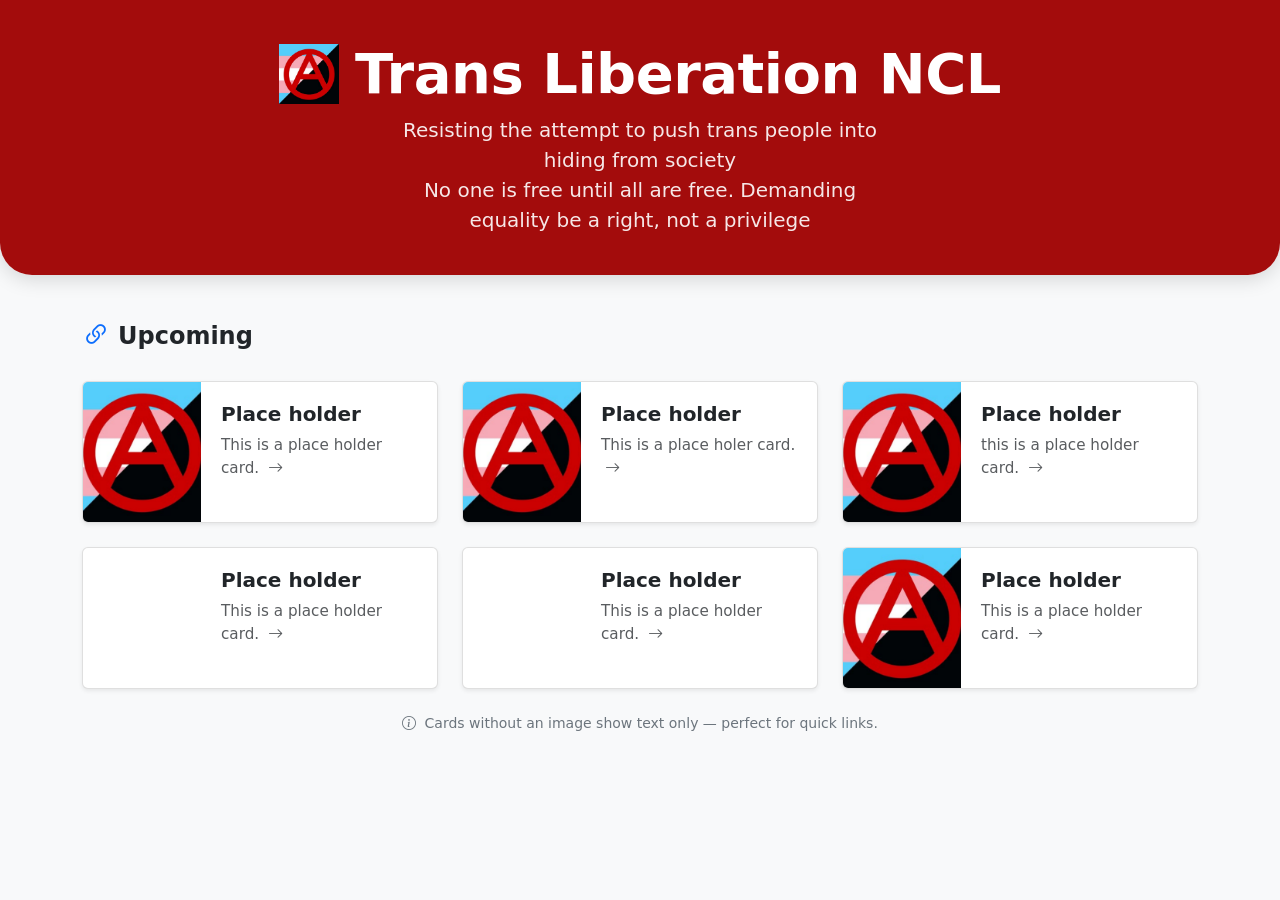
==== index.html @ 95a90405 "Basic website The base of the website is setup but will need a graphic designer to give it a second " ====
<!DOCTYPE html>
<html lang="en">
<head>
    <meta charset="UTF-8" />
    <meta name="viewport" content="width=device-width, initial-scale=1.0" />
    <title>Trans Liberation NCL</title>

    <!-- Bootstrap 5 -->
    <link href="https://cdn.jsdelivr.net/npm/bootstrap@5.3.2/dist/css/bootstrap.min.css"
    rel="stylesheet" />
    <link href="https://cdn.jsdelivr.net/npm/bootstrap-icons@1.11.3/font/bootstrap-icons.css" rel="stylesheet" />

    <!-- Custom CSS -->
    <link rel="stylesheet" href="styling/main.css" />

    <!-- ====== CUSTOM JS ====== -->
    <script src="js/theme.js" defer></script>

</head>

<body>

    <!-- ====== BANNER ====== -->
    <header class="banner text-center">
        <div class="container">
            <h1 class="display-4 mb-2 d-flex align-items-center gap-3 justify-content-center">
                <img src="Resources/Images/Logo.png" alt="Trans Liberation NCL Logo" class="img-fluid" style="max-height: 60px; width: auto;" />
                <span>Trans Liberation NCL</span>
            </h1>
            <p class="lead mb-0">
                Resisting the attempt to push trans people into hiding from society <br>
                No one is free until all are free. Demanding equality be a right, not a privilege
            </p>
        </div>
    </header>

    <!-- ====== CARDS SECTION ====== -->
    <main class="container">

        <!-- section title -->
        <div class="d-flex align-items-center gap-2 mb-4">
            <i class="bi bi-link-45deg fs-3 text-primary"></i>
            <h2 class="h4 fw-semibold m-0">Upcoming</h2>
        </div>

        <div class="row g-4">

            <!-- CARD 1 – with photo -->
            <div class="col-md-6 col-lg-4">
                <a href="#" class="card-link" target="_blank" rel="noopener">
                    <div class="card h-100">
                        <div class="row g-0 h-100">
                            <div class="col-4 col-sm-4 col-md-12 col-lg-4">
                                <div class="card-img-wrapper">
                                    <img
                                    src="Resources/Images/Logo.png"
                                    alt="Placeholder"
                                    loading="lazy"
                                    />
                                </div>
                            </div>
                            <div class="col-8 col-sm-8 col-md-12 col-lg-8">
                                <div class="card-body d-flex flex-column">
                                    <h5 class="card-title">Place holder</h5>
                                    <p class="card-text flex-grow-1">
                                        This is a place holder card.
                                        <i class="bi bi-arrow-right ms-1"></i>
                                    </p>
                                </div>
                            </div>
                        </div>
                    </div>
                </a>
            </div>

            <!-- CARD 2 – with photo -->
            <div class="col-md-6 col-lg-4">
                <a href="#" class="card-link" target="_blank" rel="noopener">
                    <div class="card h-100">
                        <div class="row g-0 h-100">
                            <div class="col-4 col-sm-4 col-md-12 col-lg-4">
                                <div class="card-img-wrapper">
                                    <img
                                    src="Resources/Images/Logo.png"
                                    alt="Placeholder"
                                    loading="lazy"
                                    />
                                </div>
                            </div>
                            <div class="col-8 col-sm-8 col-md-12 col-lg-8">
                                <div class="card-body d-flex flex-column">
                                    <h5 class="card-title">Place holder</h5>
                                    <p class="card-text flex-grow-1">
                                        This is a place holer card.
                                        <i class="bi bi-arrow-right ms-1"></i>
                                    </p>
                                </div>
                            </div>
                        </div>
                    </div>
                </a>
            </div>

            <!-- CARD 3 – with photo -->
            <div class="col-md-6 col-lg-4">
                <a href="#" class="card-link" target="_blank" rel="noopener">
                    <div class="card h-100">
                        <div class="row g-0 h-100">
                            <div class="col-4 col-sm-4 col-md-12 col-lg-4">
                                <div class="card-img-wrapper">
                                    <img
                                    src="Resources/Images/Logo.png"
                                    alt="Placeholder"
                                    loading="lazy"
                                    />
                                </div>
                            </div>
                            <div class="col-8 col-sm-8 col-md-12 col-lg-8">
                                <div class="card-body d-flex flex-column">
                                    <h5 class="card-title">Place holder</h5>
                                    <p class="card-text flex-grow-1">
                                        this is a place holder card.
                                        <i class="bi bi-arrow-right ms-1"></i>
                                    </p>
                                </div>
                            </div>
                        </div>
                    </div>
                </a>
            </div>

            <!-- CARD 4 – NO photo (text only) -->
            <div class="col-md-6 col-lg-4">
                <a href="#" class="card-link" target="_blank" rel="noopener">
                    <div class="card h-100">
                        <div class="row g-0 h-100">
                            <div class="col-4 col-sm-4 col-md-12 col-lg-4 d-none d-lg-block">
                                <!-- no image – empty spacer -->
                                <div class="card-img-wrapper bg-transparent"></div>
                            </div>
                            <div class="col-12 col-lg-8">
                                <div class="card-body d-flex flex-column">
                                    <h5 class="card-title">Place holder</h5>
                                    <p class="card-text flex-grow-1">
                                        This is a place holder card.
                                        <i class="bi bi-arrow-right ms-1"></i>
                                    </p>
                                </div>
                            </div>
                        </div>
                    </div>
                </a>
            </div>

            <!-- CARD 5 – NO photo (text only) -->
            <div class="col-md-6 col-lg-4">
                <a href="#" class="card-link" target="_blank" rel="noopener">
                    <div class="card h-100">
                        <div class="row g-0 h-100">
                            <div class="col-4 col-sm-4 col-md-12 col-lg-4 d-none d-lg-block">
                                <div class="card-img-wrapper bg-transparent"></div>
                            </div>
                            <div class="col-12 col-lg-8">
                                <div class="card-body d-flex flex-column">
                                    <h5 class="card-title">Place holder</h5>
                                    <p class="card-text flex-grow-1">
                                        This is a place holder card.
                                        <i class="bi bi-arrow-right ms-1"></i>
                                    </p>
                                </div>
                            </div>
                        </div>
                    </div>
                </a>
            </div>

            <!-- CARD 6 – with photo -->
            <div class="col-md-6 col-lg-4">
                <a href="#" class="card-link" target="_blank" rel="noopener">
                    <div class="card h-100">
                        <div class="row g-0 h-100">
                            <div class="col-4 col-sm-4 col-md-12 col-lg-4">
                                <div class="card-img-wrapper">
                                    <img
                                    src="Resources/Images/Logo.png"
                                    alt="Placeholder"
                                    loading="lazy"
                                    />
                                </div>
                            </div>
                            <div class="col-8 col-sm-8 col-md-12 col-lg-8">
                                <div class="card-body d-flex flex-column">
                                    <h5 class="card-title">Place holder</h5>
                                    <p class="card-text flex-grow-1">
                                        This is a place holder card.
                                        <i class="bi bi-arrow-right ms-1"></i>
                                    </p>
                                </div>
                            </div>
                        </div>
                    </div>
                </a>
            </div>

        </div><!-- /row -->

        <!-- optional: extra note -->
        <p class="text-center text-secondary mt-4 small">
            <i class="bi bi-info-circle me-1"></i>
            Cards without an image show text only — perfect for quick links.
        </p>

    </main>

</body>
</html>
---- styling/main.css ----
:root {
    --banner-bg: linear-gradient(135deg, #a30c0c, #a30c0c);
    --banner-text: #fff;
    --card-border: rgba(0, 0, 0, 0.125);
    --card-shadow: 0 0.125rem 0.25rem rgba(0, 0, 0, 0.075);
    --card-hover-shadow: 0 0.5rem 1rem rgba(0, 0, 0, 0.15);
    --body-bg: #f8f9fa;
    --body-color: #212529;
}

[data-bs-theme="dark"] {
    --banner-bg: linear-gradient(135deg, #a30c0c, #a30c0c);
    --banner-text: #f8f9fa;
    --card-border: rgba(255, 255, 255, 0.125);
    --card-shadow: 0 0.125rem 0.25rem rgba(0, 0, 0, 0.3);
    --card-hover-shadow: 0 0.5rem 1rem rgba(0, 0, 0, 0.5);
    --body-bg: #212529;
    --body-color: #f8f9fa;
}

body {
    background-color: var(--body-bg);
    color: var(--body-color);
    transition: background-color 0.25s, color 0.25s;
}

/* ---- banner ---- */
.banner {
    background: var(--banner-bg);
    color: var(--banner-text);
    padding: 2.5rem 0;
    border-radius: 0 0 2rem 2rem;
    margin-bottom: 2.5rem;
    box-shadow: 0 4px 20px rgba(0, 0, 0, 0.15);
    transition: background 0.3s;
}
.banner h1 {
    font-weight: 700;
    letter-spacing: -0.5px;
}
.banner p {
    opacity: 0.9;
    max-width: 500px;
    margin: 0 auto;
}

/* ---- toggle ---- */
.theme-toggle {
    display: flex;
    align-items: center;
    gap: 0.5rem;
    cursor: pointer;
    user-select: none;
}
.theme-toggle .form-check-input {
    width: 3rem;
    height: 1.6rem;
    cursor: pointer;
    background-color: #6c757d;
    border-color: #6c757d;
}
.theme-toggle .form-check-input:checked {
    background-color: #0d6efd;
    border-color: #0d6efd;
}
.theme-toggle .form-check-input:focus {
    box-shadow: 0 0 0 0.25rem rgba(13, 110, 253, 0.25);
}
.theme-toggle .bi {
    font-size: 1.2rem;
    transition: opacity 0.2s;
}

/* ---- cards ---- */
.card-link {
    text-decoration: none;
    color: inherit;
    display: block;
    transition: transform 0.2s, box-shadow 0.2s;
}
.card-link:hover {
    transform: translateY(-4px);
}
.card-link .card {
    border-color: var(--card-border);
    box-shadow: var(--card-shadow);
    transition: box-shadow 0.2s, border-color 0.2s;
    height: 100%;
    background-color: var(--bs-body-bg);
    color: var(--bs-body-color);
    overflow: hidden;
}
.card-link:hover .card {
    box-shadow: var(--card-hover-shadow);
    border-color: #0d6efd;
}
.card-link .card .card-img-wrapper {
    height: 100%;
    min-height: 140px;
    background-color: #e9ecef;
    display: flex;
    align-items: center;
    justify-content: center;
    overflow: hidden;
}
[data-bs-theme="dark"] .card-link .card .card-img-wrapper {
    background-color: #343a40;
}
.card-link .card .card-img-wrapper img {
    width: 100%;
    height: 100%;
    object-fit: cover;
}
.card-link .card .card-body {
    padding: 1.25rem;
}
.card-link .card .card-title {
    font-weight: 600;
    margin-bottom: 0.5rem;
    color: var(--bs-body-color);
}
.card-link .card .card-text {
    color: var(--bs-secondary-color);
    font-size: 0.95rem;
    margin-bottom: 0;
}
.card-link .card .card-text .bi-arrow-right {
    transition: transform 0.2s;
    display: inline-block;
}
.card-link:hover .card .card-text .bi-arrow-right {
    transform: translateX(4px);
}

/* small screens: image on top, text below */
@media (max-width: 767.98px) {
    .card-link .card .row.g-0 {
        flex-direction: column;
    }
    .card-link .card .card-img-wrapper {
        min-height: 160px;
        max-height: 200px;
    }
}

/* ---- footer ---- */
.footer {
    margin-top: 3rem;
    padding: 1.5rem 0;
    border-top: 1px solid var(--card-border);
    text-align: center;
    color: var(--bs-secondary-color);
    font-size: 0.9rem;
}

/* ---- utilities ---- */
.gap-2 {
    gap: 0.5rem;
}
.transition-all {
    transition: all 0.25s;
}
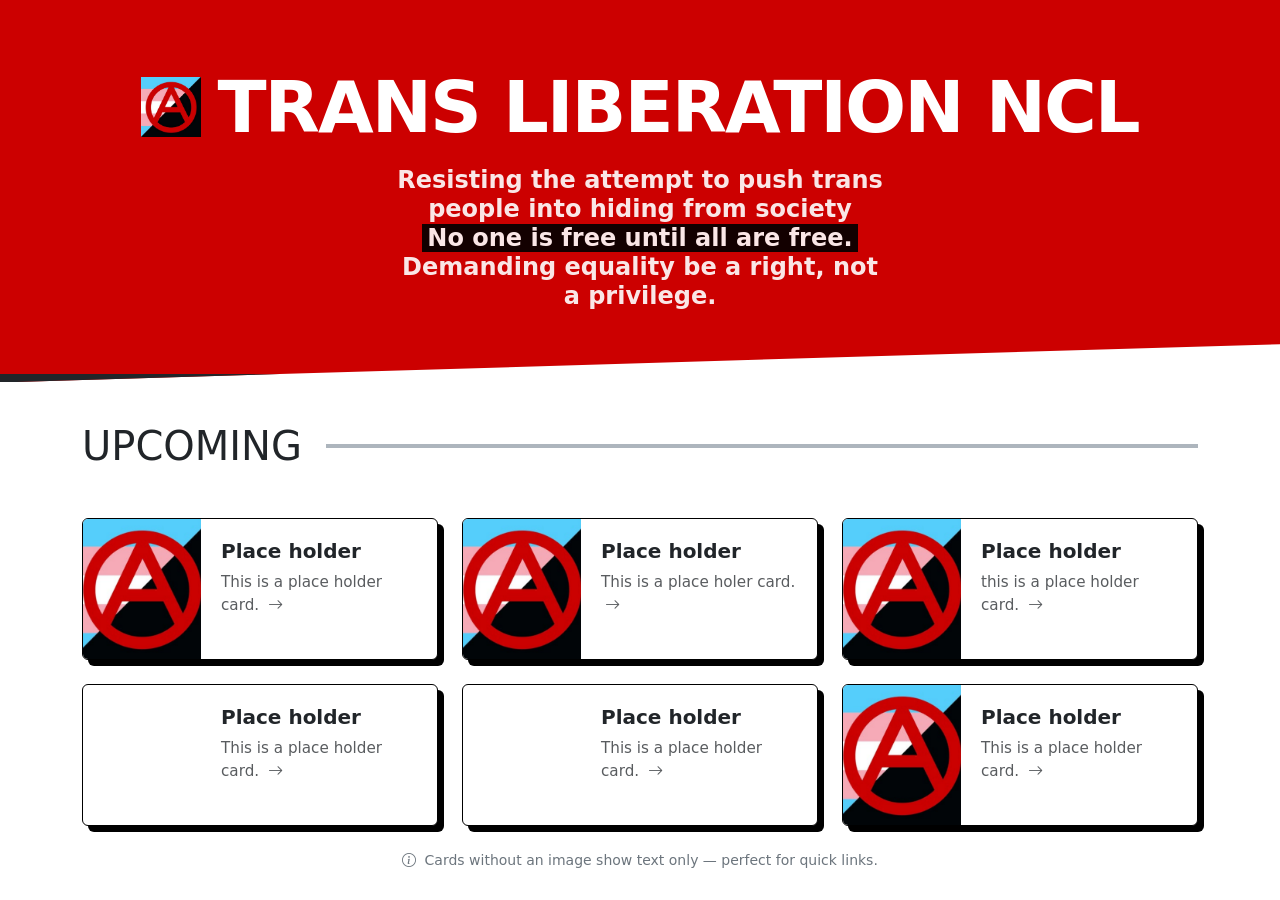
==== commit b95c3186: "New visual design More neobrutalist, bold, exciting" ====
--- a/index.html
+++ b/index.html
@@ -23,13 +23,13 @@
     <!-- ====== BANNER ====== -->
     <header class="banner text-center">
         <div class="container">
-            <h1 class="display-4 mb-2 d-flex align-items-center gap-3 justify-content-center">
+            <h1 class="display-2 fw-black mb-3 d-flex align-items-center gap-3 justify-content-center text-uppercase italic">
                 <img src="Resources/Images/Logo.png" alt="Trans Liberation NCL Logo" class="img-fluid" style="max-height: 60px; width: auto;" />
                 <span>Trans Liberation NCL</span>
             </h1>
-            <p class="lead mb-0">
+            <p class="h4 fw-bold mb-0">
                 Resisting the attempt to push trans people into hiding from society <br>
-                No one is free until all are free. Demanding equality be a right, not a privilege
+                <span class="highlight">No one is free until all are free.</span> Demanding equality be a right, not a privilege.
             </p>
         </div>
     </header>
@@ -38,9 +38,9 @@
     <main class="container">
 
         <!-- section title -->
-        <div class="d-flex align-items-center gap-2 mb-4">
-            <i class="bi bi-link-45deg fs-3 text-primary"></i>
-            <h2 class="h4 fw-semibold m-0">Upcoming</h2>
+        <div class="d-flex align-items-center gap-2 mb-5">
+            <h2 class="h1 fw-black text-uppercase m-0 section-title">Upcoming</h2>
+            <div class="flex-grow-1 border-top border-4 border-dark-subtle ms-3"></div>
         </div>
 
         <div class="row g-4">
--- a/styling/main.css
+++ b/styling/main.css
@@ -1,20 +1,20 @@
 :root {
-    --banner-bg: linear-gradient(135deg, #a30c0c, #a30c0c);
+    --banner-bg: #cc0000;
     --banner-text: #fff;
-    --card-border: rgba(0, 0, 0, 0.125);
-    --card-shadow: 0 0.125rem 0.25rem rgba(0, 0, 0, 0.075);
-    --card-hover-shadow: 0 0.5rem 1rem rgba(0, 0, 0, 0.15);
-    --body-bg: #f8f9fa;
+    --card-border: #000;
+    --card-shadow: 6px 6px 0px #000;
+    --card-hover-shadow: 12px 12px 0px #000;
+    --body-bg: #ffffff;
     --body-color: #212529;
 }
 
 [data-bs-theme="dark"] {
     --banner-bg: linear-gradient(135deg, #a30c0c, #a30c0c);
     --banner-text: #f8f9fa;
-    --card-border: rgba(255, 255, 255, 0.125);
-    --card-shadow: 0 0.125rem 0.25rem rgba(0, 0, 0, 0.3);
-    --card-hover-shadow: 0 0.5rem 1rem rgba(0, 0, 0, 0.5);
-    --body-bg: #212529;
+    --card-border: #f8f9fa;
+    --card-shadow: 6px 6px 0px #f8f9fa;
+    --card-hover-shadow: 12px 12px 0px #f8f9fa;
+    --body-bg: #121212;
     --body-color: #f8f9fa;
 }
 
@@ -28,20 +28,23 @@
 .banner {
     background: var(--banner-bg);
     color: var(--banner-text);
-    padding: 2.5rem 0;
-    border-radius: 0 0 2rem 2rem;
+    padding: 4rem 0;
+    border-bottom: 8px solid var(--body-color);
     margin-bottom: 2.5rem;
-    box-shadow: 0 4px 20px rgba(0, 0, 0, 0.15);
-    transition: background 0.3s;
+    clip-path: polygon(0 0, 100% 0, 100% 90%, 0% 100%);
 }
 .banner h1 {
-    font-weight: 700;
-    letter-spacing: -0.5px;
+    font-weight: 900;
+    letter-spacing: -2px;
 }
 .banner p {
     opacity: 0.9;
     max-width: 500px;
     margin: 0 auto;
+}
+.highlight {
+    background-color: #000;
+    padding: 0 5px;
 }
 
 /* ---- toggle ---- */
@@ -60,8 +63,8 @@
     border-color: #6c757d;
 }
 .theme-toggle .form-check-input:checked {
-    background-color: #0d6efd;
-    border-color: #0d6efd;
+    background-color: #a30c0c;
+    border-color: #a30c0c;
 }
 .theme-toggle .form-check-input:focus {
     box-shadow: 0 0 0 0.25rem rgba(13, 110, 253, 0.25);
@@ -92,7 +95,7 @@
 }
 .card-link:hover .card {
     box-shadow: var(--card-hover-shadow);
-    border-color: #0d6efd;
+    border-color: #a30c0c;
 }
 .card-link .card .card-img-wrapper {
     height: 100%;
@@ -132,11 +135,7 @@
     transform: translateX(4px);
 }
 
-/* small screens: image on top, text below */
 @media (max-width: 767.98px) {
-    .card-link .card .row.g-0 {
-        flex-direction: column;
-    }
     .card-link .card .card-img-wrapper {
         min-height: 160px;
         max-height: 200px;
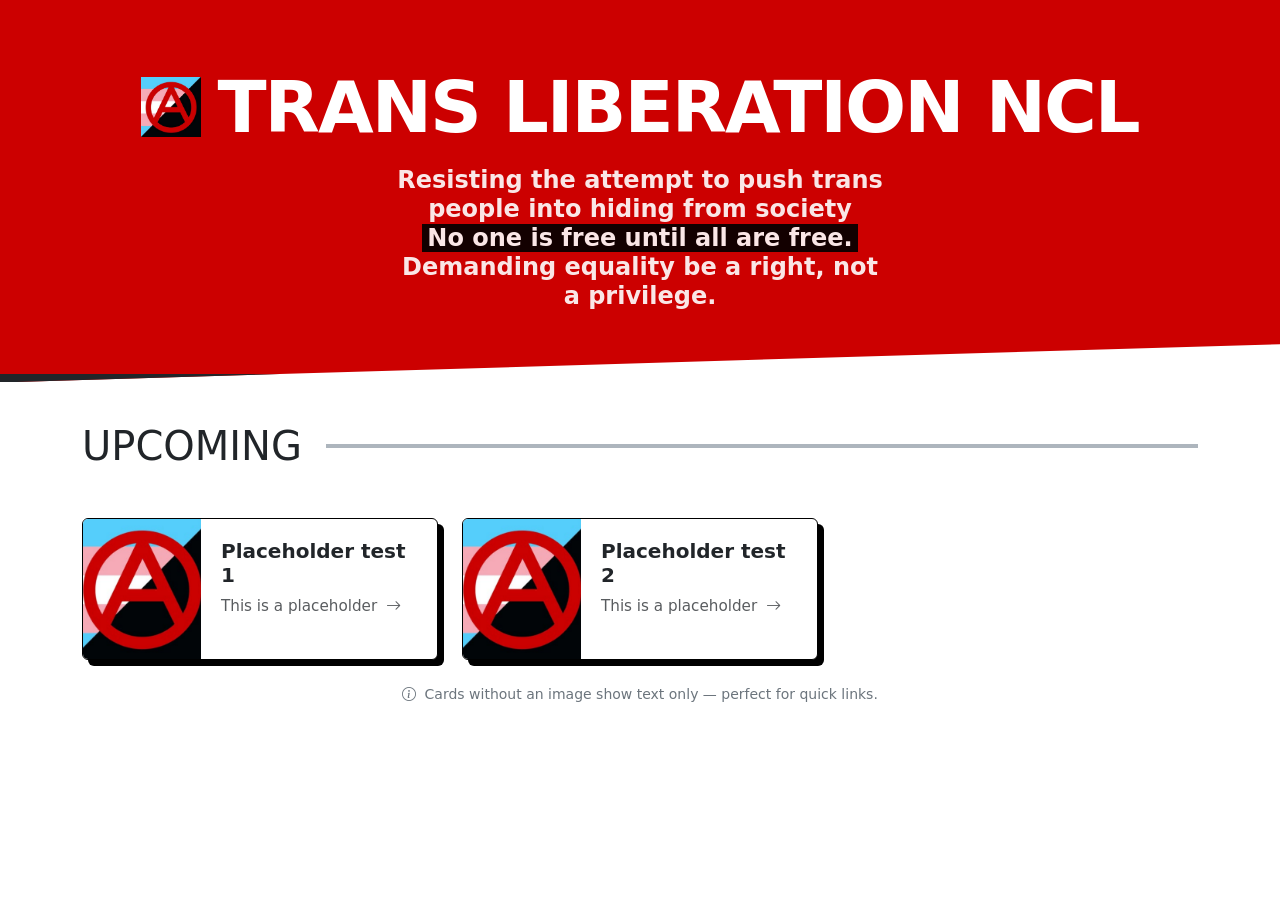
==== commit 9a00bbbd: "updated home page to parse cards from json cards are now parsed via json with keys: "position": int," ====
--- a/index.html
+++ b/index.html
@@ -15,6 +15,8 @@
 
     <!-- ====== CUSTOM JS ====== -->
     <script src="js/theme.js" defer></script>
+    <script src="data/home-page-cards.js"></script>
+    <script src="js/cards.js" defer></script>
 
 </head>
 
@@ -43,166 +45,7 @@
             <div class="flex-grow-1 border-top border-4 border-dark-subtle ms-3"></div>
         </div>
 
-        <div class="row g-4">
-
-            <!-- CARD 1 – with photo -->
-            <div class="col-md-6 col-lg-4">
-                <a href="#" class="card-link" target="_blank" rel="noopener">
-                    <div class="card h-100">
-                        <div class="row g-0 h-100">
-                            <div class="col-4 col-sm-4 col-md-12 col-lg-4">
-                                <div class="card-img-wrapper">
-                                    <img
-                                    src="Resources/Images/Logo.png"
-                                    alt="Placeholder"
-                                    loading="lazy"
-                                    />
-                                </div>
-                            </div>
-                            <div class="col-8 col-sm-8 col-md-12 col-lg-8">
-                                <div class="card-body d-flex flex-column">
-                                    <h5 class="card-title">Place holder</h5>
-                                    <p class="card-text flex-grow-1">
-                                        This is a place holder card.
-                                        <i class="bi bi-arrow-right ms-1"></i>
-                                    </p>
-                                </div>
-                            </div>
-                        </div>
-                    </div>
-                </a>
-            </div>
-
-            <!-- CARD 2 – with photo -->
-            <div class="col-md-6 col-lg-4">
-                <a href="#" class="card-link" target="_blank" rel="noopener">
-                    <div class="card h-100">
-                        <div class="row g-0 h-100">
-                            <div class="col-4 col-sm-4 col-md-12 col-lg-4">
-                                <div class="card-img-wrapper">
-                                    <img
-                                    src="Resources/Images/Logo.png"
-                                    alt="Placeholder"
-                                    loading="lazy"
-                                    />
-                                </div>
-                            </div>
-                            <div class="col-8 col-sm-8 col-md-12 col-lg-8">
-                                <div class="card-body d-flex flex-column">
-                                    <h5 class="card-title">Place holder</h5>
-                                    <p class="card-text flex-grow-1">
-                                        This is a place holer card.
-                                        <i class="bi bi-arrow-right ms-1"></i>
-                                    </p>
-                                </div>
-                            </div>
-                        </div>
-                    </div>
-                </a>
-            </div>
-
-            <!-- CARD 3 – with photo -->
-            <div class="col-md-6 col-lg-4">
-                <a href="#" class="card-link" target="_blank" rel="noopener">
-                    <div class="card h-100">
-                        <div class="row g-0 h-100">
-                            <div class="col-4 col-sm-4 col-md-12 col-lg-4">
-                                <div class="card-img-wrapper">
-                                    <img
-                                    src="Resources/Images/Logo.png"
-                                    alt="Placeholder"
-                                    loading="lazy"
-                                    />
-                                </div>
-                            </div>
-                            <div class="col-8 col-sm-8 col-md-12 col-lg-8">
-                                <div class="card-body d-flex flex-column">
-                                    <h5 class="card-title">Place holder</h5>
-                                    <p class="card-text flex-grow-1">
-                                        this is a place holder card.
-                                        <i class="bi bi-arrow-right ms-1"></i>
-                                    </p>
-                                </div>
-                            </div>
-                        </div>
-                    </div>
-                </a>
-            </div>
-
-            <!-- CARD 4 – NO photo (text only) -->
-            <div class="col-md-6 col-lg-4">
-                <a href="#" class="card-link" target="_blank" rel="noopener">
-                    <div class="card h-100">
-                        <div class="row g-0 h-100">
-                            <div class="col-4 col-sm-4 col-md-12 col-lg-4 d-none d-lg-block">
-                                <!-- no image – empty spacer -->
-                                <div class="card-img-wrapper bg-transparent"></div>
-                            </div>
-                            <div class="col-12 col-lg-8">
-                                <div class="card-body d-flex flex-column">
-                                    <h5 class="card-title">Place holder</h5>
-                                    <p class="card-text flex-grow-1">
-                                        This is a place holder card.
-                                        <i class="bi bi-arrow-right ms-1"></i>
-                                    </p>
-                                </div>
-                            </div>
-                        </div>
-                    </div>
-                </a>
-            </div>
-
-            <!-- CARD 5 – NO photo (text only) -->
-            <div class="col-md-6 col-lg-4">
-                <a href="#" class="card-link" target="_blank" rel="noopener">
-                    <div class="card h-100">
-                        <div class="row g-0 h-100">
-                            <div class="col-4 col-sm-4 col-md-12 col-lg-4 d-none d-lg-block">
-                                <div class="card-img-wrapper bg-transparent"></div>
-                            </div>
-                            <div class="col-12 col-lg-8">
-                                <div class="card-body d-flex flex-column">
-                                    <h5 class="card-title">Place holder</h5>
-                                    <p class="card-text flex-grow-1">
-                                        This is a place holder card.
-                                        <i class="bi bi-arrow-right ms-1"></i>
-                                    </p>
-                                </div>
-                            </div>
-                        </div>
-                    </div>
-                </a>
-            </div>
-
-            <!-- CARD 6 – with photo -->
-            <div class="col-md-6 col-lg-4">
-                <a href="#" class="card-link" target="_blank" rel="noopener">
-                    <div class="card h-100">
-                        <div class="row g-0 h-100">
-                            <div class="col-4 col-sm-4 col-md-12 col-lg-4">
-                                <div class="card-img-wrapper">
-                                    <img
-                                    src="Resources/Images/Logo.png"
-                                    alt="Placeholder"
-                                    loading="lazy"
-                                    />
-                                </div>
-                            </div>
-                            <div class="col-8 col-sm-8 col-md-12 col-lg-8">
-                                <div class="card-body d-flex flex-column">
-                                    <h5 class="card-title">Place holder</h5>
-                                    <p class="card-text flex-grow-1">
-                                        This is a place holder card.
-                                        <i class="bi bi-arrow-right ms-1"></i>
-                                    </p>
-                                </div>
-                            </div>
-                        </div>
-                    </div>
-                </a>
-            </div>
-
-        </div><!-- /row -->
+        <div class="row g-4" id="cards-container"></div><!-- /row -->
 
         <!-- optional: extra note -->
         <p class="text-center text-secondary mt-4 small">
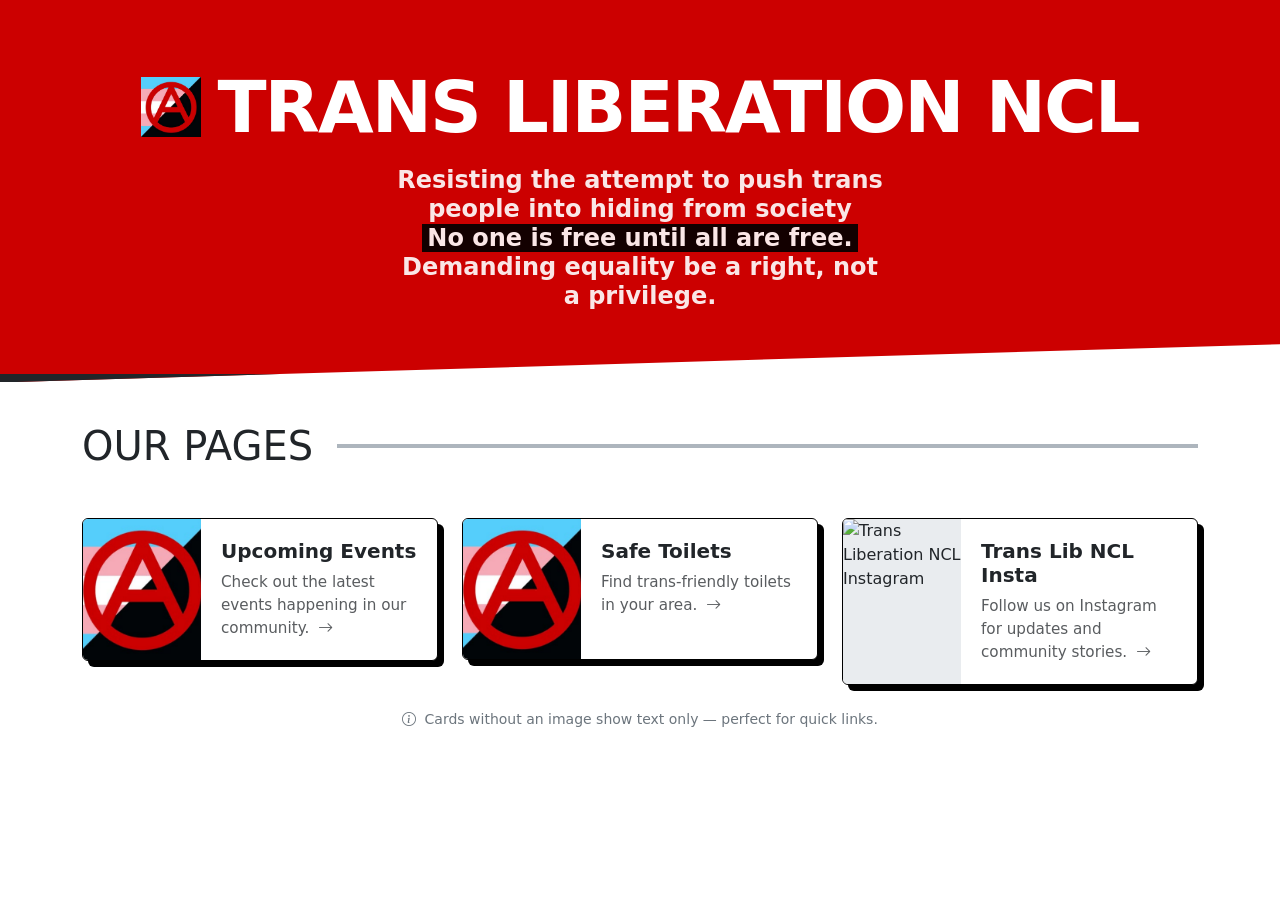
==== commit d83f1300: "Some clean up" ====
--- a/index.html
+++ b/index.html
@@ -41,7 +41,7 @@
 
         <!-- section title -->
         <div class="d-flex align-items-center gap-2 mb-5">
-            <h2 class="h1 fw-black text-uppercase m-0 section-title">Upcoming</h2>
+            <h2 class="h1 fw-black text-uppercase m-0 section-title">Our Pages</h2>
             <div class="flex-grow-1 border-top border-4 border-dark-subtle ms-3"></div>
         </div>
 
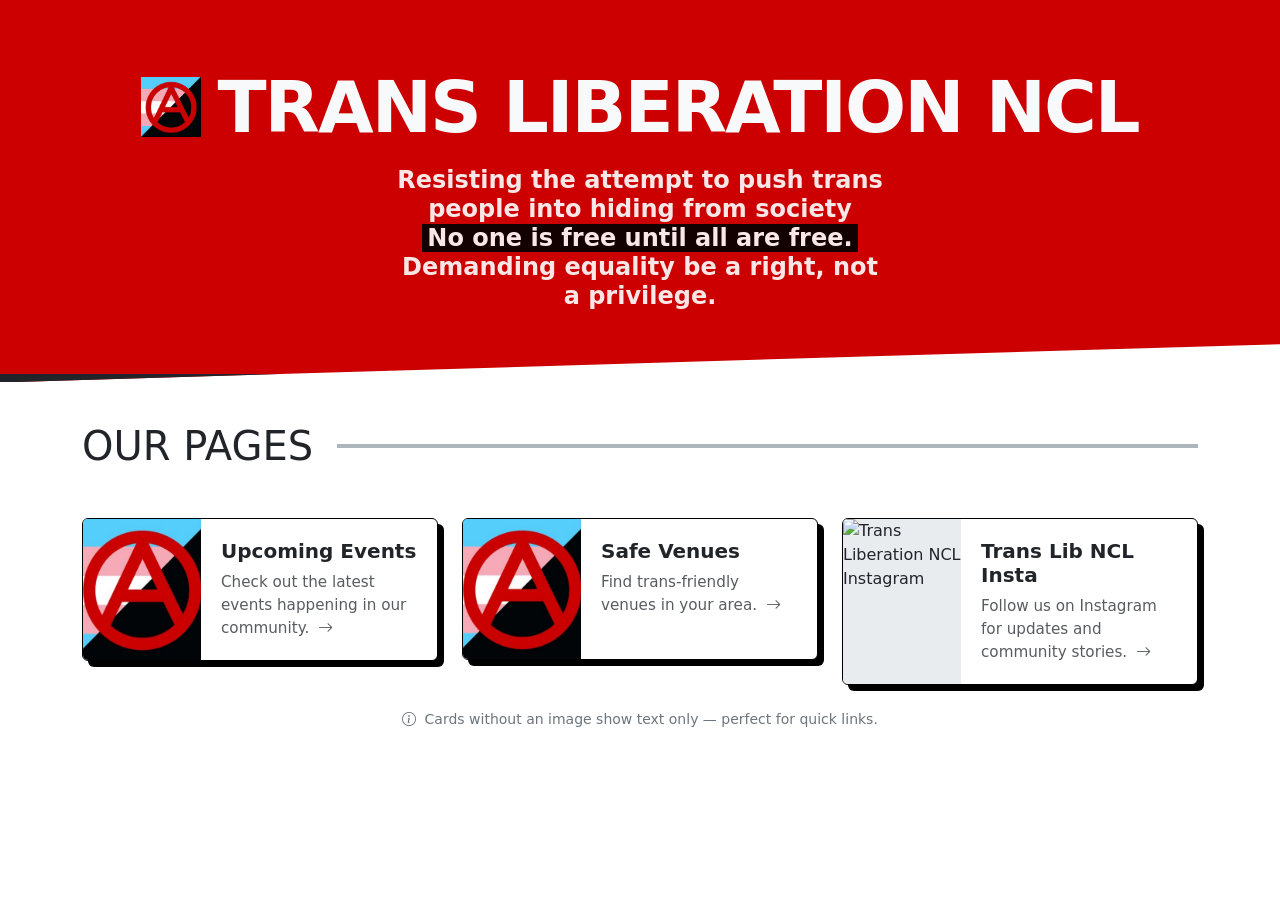
==== commit dc094454: "Added link back to index in banner" ====
--- a/index.html
+++ b/index.html
@@ -25,10 +25,12 @@
     <!-- ====== BANNER ====== -->
     <header class="banner text-center">
         <div class="container">
+            <a href="index.html" class="text-decoration-none text-light">
             <h1 class="display-2 fw-black mb-3 d-flex align-items-center gap-3 justify-content-center text-uppercase italic">
                 <img src="Resources/Images/Logo.png" alt="Trans Liberation NCL Logo" class="img-fluid" style="max-height: 60px; width: auto;" />
                 <span>Trans Liberation NCL</span>
             </h1>
+            </a>
             <p class="h4 fw-bold mb-0">
                 Resisting the attempt to push trans people into hiding from society <br>
                 <span class="highlight">No one is free until all are free.</span> Demanding equality be a right, not a privilege.
